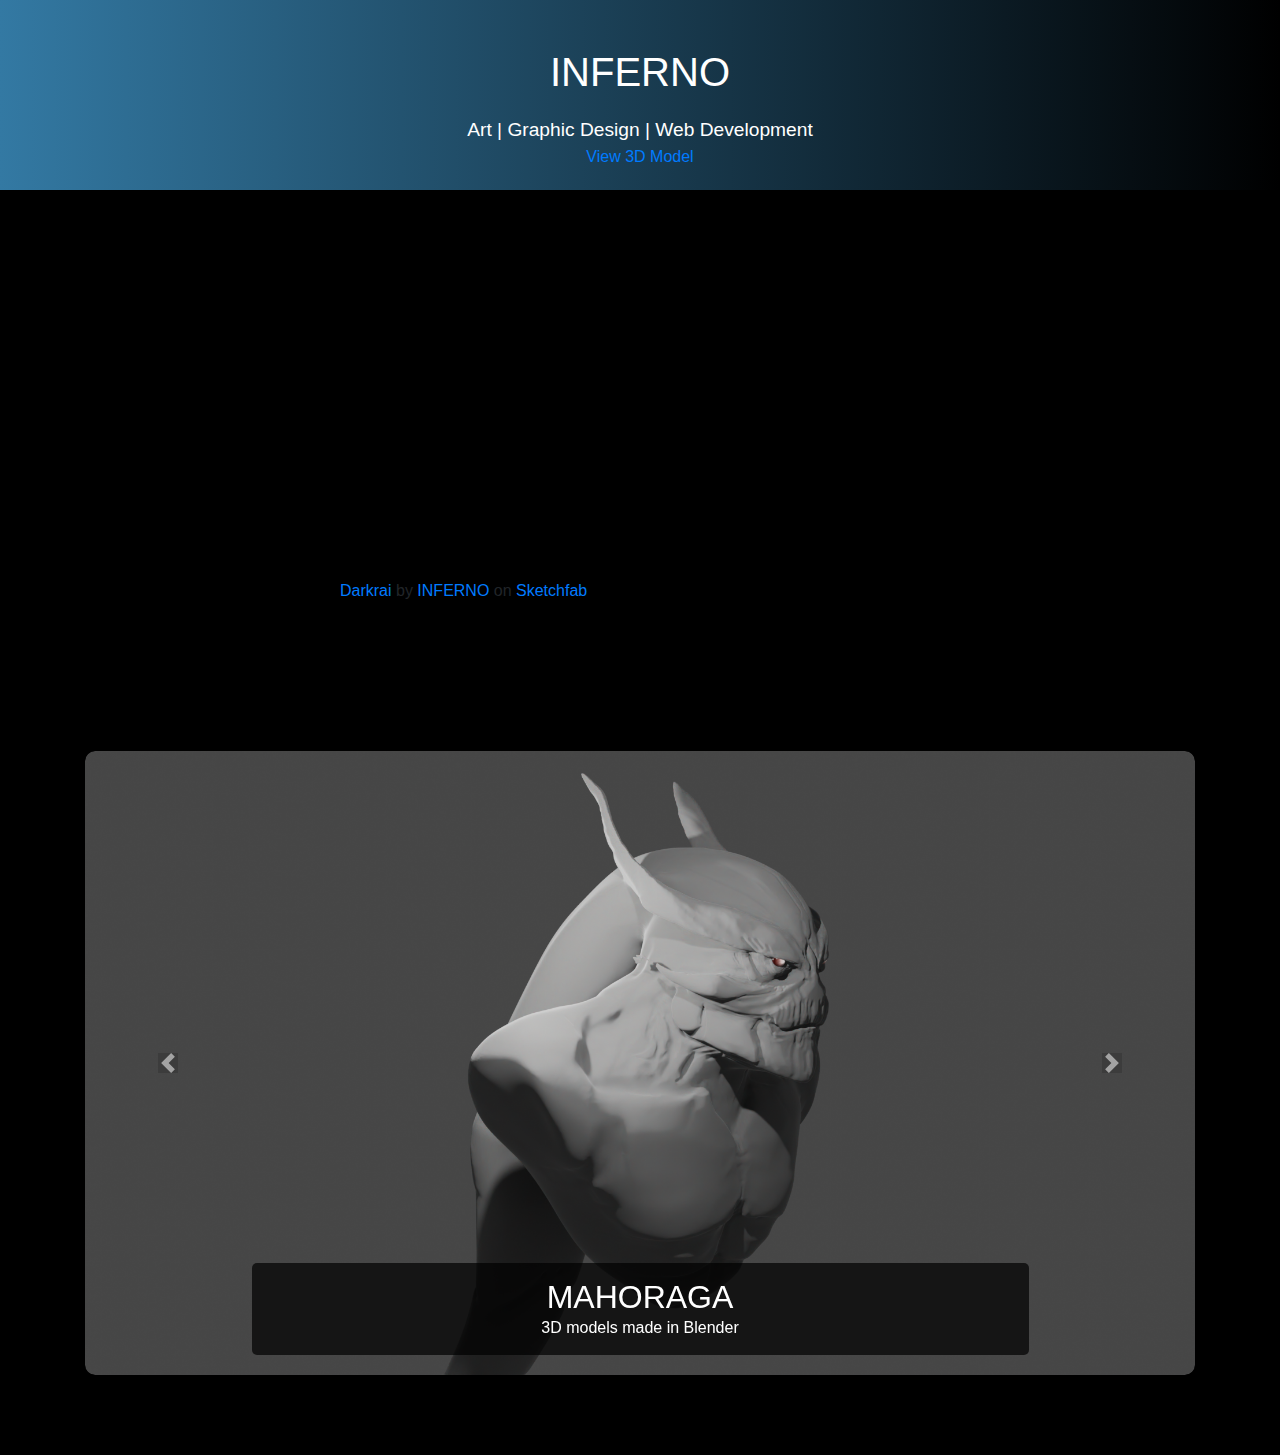
==== index.html @ ad25de95 "3dmodelhtml" ====
<!DOCTYPE html>
<html lang="en">
<head>
    <meta charset="UTF-8">
    <meta name="viewport" content="width=device-width, initial-scale=1.0">
    <title>INFERNO</title>
    <link rel="stylesheet" href="https://stackpath.bootstrapcdn.com/bootstrap/4.5.2/css/bootstrap.min.css">
    <link rel="stylesheet" href="./1.css">
</head>
<body>

<header class="bg-dark text-white text-center py-5">
    <h1>INFERNO</h1>
    <p>Art | Graphic Design | Web Development</p><a href="3d.html">View 3D Model</a>
</header>

<!-- Section for Sketchfab model -->
<section class="sketchfab-section">
    <div class="sketchfab-container">
        <iframe title="Darkrai" frameborder="0" allowfullscreen mozallowfullscreen="true" webkitallowfullscreen="true" allow="autoplay; fullscreen; xr-spatial-tracking" xr-spatial-tracking execution-while-out-of-viewport execution-while-not-rendered web-share src="https://sketchfab.com/models/9891965a8f644e039256c6c8ce3f94d7/embed?autospin=1&autostart=1&preload=1&ui_theme=dark"></iframe>
        <p>
            <a href="https://sketchfab.com/3d-models/darkrai-9891965a8f644e039256c6c8ce3f94d7?utm_medium=embed&utm_campaign=share-popup&utm_content=9891965a8f644e039256c6c8ce3f94d7" target="_blank" rel="nofollow">Darkrai</a>
            by <a href="https://sketchfab.com/ds9140775?utm_medium=embed&utm_campaign=share-popup&utm_content=9891965a8f644e039256c6c8ce3f94d7" target="_blank" rel="nofollow">INFERNO</a>
            on <a href="https://sketchfab.com?utm_medium=embed&utm_campaign=share-popup&utm_content=9891965a8f644e039256c6c8ce3f94d7" target="_blank" rel="nofollow">Sketchfab</a>
        </p>
    </div>
</section>

<!-- Section for the existing carousel -->
<section class="container my-5">
    <div id="galleryCarousel" class="carousel slide" data-ride="carousel">
        <div class="carousel-inner">
            <div class="carousel-item active">
                <img src="images/b.png" class="d-block w-100" alt="Artwork 1">
                <div class="carousel-caption d-none d-md-block">
                    <h2>MAHORAGA</h2>
                    <p>3D models made in Blender</p>
                </div>
            </div>
            <div class="carousel-item">
                <img src="images/h1.jpg" class="d-block w-100" alt="Artwork 2">
                <div class="carousel-caption d-none d-md-block">
                    <h2>HELLBOY</h2>
                </div>
            </div>
        </div>
        <a class="carousel-control-prev" href="#galleryCarousel" role="button" data-slide="prev">
            <span class="carousel-control-prev-icon" aria-hidden="true"></span>
            <span class="sr-only">Previous</span>
        </a>
        <a class="carousel-control-next" href="#galleryCarousel" role="button" data-slide="next">
            <span class="carousel-control-next-icon" aria-hidden="true"></span>
            <span class="sr-only">Next</span>
        </a>
    </div>
</section>

<script src="https://code.jquery.com/jquery-3.5.1.slim.min.js"></script>
<script src="https://cdn.jsdelivr.net/npm/@popperjs/core@2.5.3/dist/umd/popper.min.js"></script>
<script src="https://stackpath.bootstrapcdn.com/bootstrap/4.5.2/js/bootstrap.min.js"></script>

</body>
</html>
---- 1.css ----
body {
    margin: 0;
    justify-content: center;
    min-height: 100vh;
    background-color: #000000;
}

.sketchfab-container {
    max-width: 600px;
    box-shadow: 0px 0px 10px rgba(0, 0, 0, 0.2);
    overflow: hidden;
    border-radius: 8px;
}

iframe {
width: 400%;
height: 300px; 
}
.sketchfab-container iframe {
    width: 1400px; /* Adjust as needed */
    max-width: 100%; /* Set a maximum width if necessary */
    height: 350px; /* Adjust as needed */
}

/* Ensure responsiveness for carousel images */
.carousel-item img {
    width: 100%;
    height: auto;
}

/* Add this if you want the carousel container to be responsive */
#galleryCarousel {
    max-width: 100%; /* Set a maximum width if necessary */
}

/* Add this if you want to make the Sketchfab section responsive */
.sketchfab-section {
    max-width: 100%; /* Set a maximum width if necessary */
}

header {
    background: linear-gradient(to right, #3379a3, #000000);
    color: #fff;
    text-align: center;
    padding: 1em;
    height: 190px;
}

header h1 {
    font-size: 2.5em;
    margin-bottom: 0.5em;
}

header p {
    font-size: 1.2em;
    margin: 0;
}

section {
    display: flex;
    flex-wrap: wrap;
    justify-content: space-around;
    padding: 2em;
}

.project {
    background-color: #fff;
    border-radius: 10px;
    box-shadow: 0 4px 8px rgba(0, 0, 0, 0.1);
    margin: 1em;
    overflow: hidden;
    width: 300px;
}

.project img {
    max-width: 100%;
    height: auto;
}

footer {
    background-color: #333;
    color: #fff;
    text-align: center;
    padding: 1em;
}

#galleryCarousel {
    margin-top: 20px;
    overflow: hidden;
}

.carousel-inner {
    border-radius: 10px;
    overflow: hidden;
}

.carousel-item {
    text-align: center;
    transition: transform 0.5s ease;
}

.carousel-item img {
    border-radius: 10px;
}

.carousel-caption {
    background-color: rgba(0, 0, 0, 0.7);
    border-radius: 5px;
    padding: 15px;
    transition: opacity 0.5s ease;
}

.carousel-caption h2,
.carousel-caption p {
    margin: 0;
}

.carousel-item:hover {
    transform: scale(1.05);
}

.carousel-item:hover .carousel-caption {
    opacity: 1;
}

.carousel-control-prev-icon,
.carousel-control-next-icon {
    background-color: #333;
}
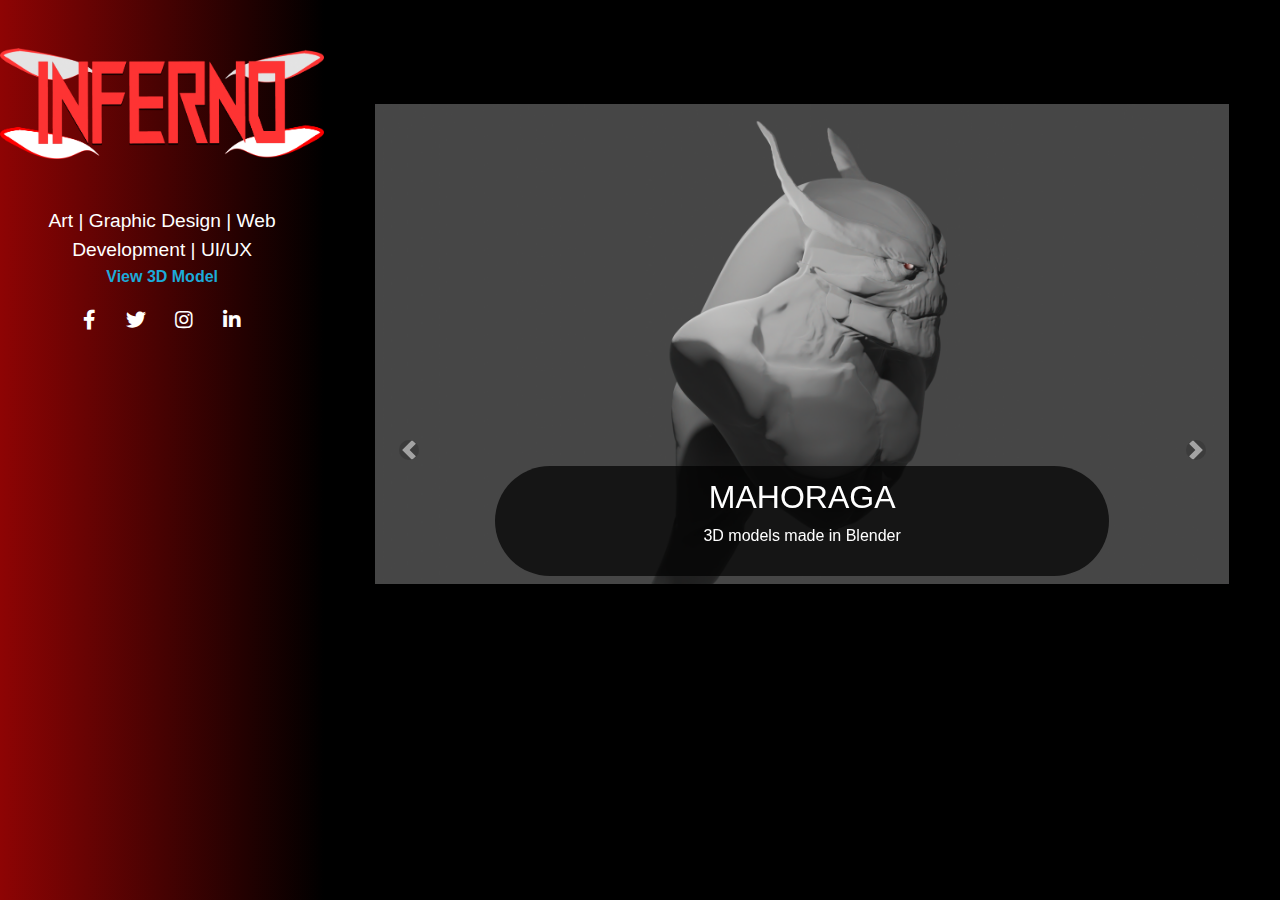
==== commit 8d637dde: "n" ====
--- a/index.html
+++ b/index.html
@@ -4,27 +4,33 @@
     <meta charset="UTF-8">
     <meta name="viewport" content="width=device-width, initial-scale=1.0">
     <title>INFERNO</title>
+    <link rel="stylesheet" href="https://cdnjs.cloudflare.com/ajax/libs/font-awesome/5.15.1/css/all.min.css">
     <link rel="stylesheet" href="https://stackpath.bootstrapcdn.com/bootstrap/4.5.2/css/bootstrap.min.css">
     <link rel="stylesheet" href="./1.css">
 </head>
 <body>
 
 <header class="bg-dark text-white text-center py-5">
-    <h1>INFERNO</h1>
-    <p>Art | Graphic Design | Web Development</p><a href="3d.html">View 3D Model</a>
+    <img src="images/inf.png" class="d-block w-100" alt="Artwork 1">
+    <br/>    <br/>
+    <p>Art | Graphic Design | Web Development | UI/UX</p><a href="3d.html">View 3D Model</a>
+    <div class="social-media-links text-center my-3">
+        <a href="https://www.facebook.com/yourprofile" class="mr-4">
+            <i class="fab fa-facebook-f"></i>
+        </a>
+        <a href="https://www.twitter.com/yourprofile" class="mr-4">
+            <i class="fab fa-twitter"></i>
+        </a>
+        <a href="https://www.instagram.com/yourprofile" class="mr-4">
+            <i class="fab fa-instagram"></i>
+        </a>
+        <a href="https://www.linkedin.com/in/yourprofile">
+            <i class="fab fa-linkedin-in"></i>
+        </a>
+    </div>
 </header>
 
-<!-- Section for Sketchfab model -->
-<section class="sketchfab-section">
-    <div class="sketchfab-container">
-        <iframe title="Darkrai" frameborder="0" allowfullscreen mozallowfullscreen="true" webkitallowfullscreen="true" allow="autoplay; fullscreen; xr-spatial-tracking" xr-spatial-tracking execution-while-out-of-viewport execution-while-not-rendered web-share src="https://sketchfab.com/models/9891965a8f644e039256c6c8ce3f94d7/embed?autospin=1&autostart=1&preload=1&ui_theme=dark"></iframe>
-        <p>
-            <a href="https://sketchfab.com/3d-models/darkrai-9891965a8f644e039256c6c8ce3f94d7?utm_medium=embed&utm_campaign=share-popup&utm_content=9891965a8f644e039256c6c8ce3f94d7" target="_blank" rel="nofollow">Darkrai</a>
-            by <a href="https://sketchfab.com/ds9140775?utm_medium=embed&utm_campaign=share-popup&utm_content=9891965a8f644e039256c6c8ce3f94d7" target="_blank" rel="nofollow">INFERNO</a>
-            on <a href="https://sketchfab.com?utm_medium=embed&utm_campaign=share-popup&utm_content=9891965a8f644e039256c6c8ce3f94d7" target="_blank" rel="nofollow">Sketchfab</a>
-        </p>
-    </div>
-</section>
+
 
 <!-- Section for the existing carousel -->
 <section class="container my-5">
--- a/1.css
+++ b/1.css
@@ -1,8 +1,50 @@
 body {
     margin: 0;
+    display: flex;
     justify-content: center;
     min-height: 100vh;
     background-color: #000000;
+    font-family: Arial, sans-serif; /* Example of a global font */
+}
+
+a {
+    color: #1CAAD9;
+    text-decoration: none; /* Removes underline from all links */
+    font-weight: bold;
+}
+
+a:hover, a:focus {
+    color: #1687A7;
+    text-decoration: underline; /* Adds underline on hover/focus for better accessibility */
+}
+header {
+    background: linear-gradient(to right, #8e0404, #000000);
+    color: #fff;
+    text-align: center;
+    padding: 20px 0;
+    box-shadow: 0 4px 6px rgba(0,0,0,0.1);
+}
+
+header img {
+    max-height: 150px; /* Adjust based on your preference */
+    width: auto; /* Maintains aspect ratio */
+    margin: 0 auto; /* Centers the logo */
+}
+
+header h1 {
+    font-size: 2.5em;
+    margin: 10px 0;
+}
+
+header p {
+    font-size: 1.2em;
+    margin: 0;
+}
+section {
+    display: flex;
+    flex-wrap: wrap;
+    justify-content: space-around;
+    padding: 20px;
 }
 
 .sketchfab-container {
@@ -10,120 +52,52 @@
     box-shadow: 0px 0px 10px rgba(0, 0, 0, 0.2);
     overflow: hidden;
     border-radius: 8px;
+    margin: auto; /* Centers the Sketchfab container */
 }
 
-iframe {
-width: 400%;
-height: 300px; 
-}
 .sketchfab-container iframe {
-    width: 1400px; /* Adjust as needed */
-    max-width: 100%; /* Set a maximum width if necessary */
+    width: 100%; /* Ensures iframe is responsive */
     height: 350px; /* Adjust as needed */
 }
-
-/* Ensure responsiveness for carousel images */
-.carousel-item img {
-    width: 100%;
-    height: auto;
-}
-
-/* Add this if you want the carousel container to be responsive */
-#galleryCarousel {
-    max-width: 100%; /* Set a maximum width if necessary */
-}
-
-/* Add this if you want to make the Sketchfab section responsive */
-.sketchfab-section {
-    max-width: 100%; /* Set a maximum width if necessary */
-}
-
-header {
-    background: linear-gradient(to right, #3379a3, #000000);
-    color: #fff;
-    text-align: center;
-    padding: 1em;
-    height: 190px;
-}
-
-header h1 {
-    font-size: 2.5em;
-    margin-bottom: 0.5em;
-}
-
-header p {
-    font-size: 1.2em;
-    margin: 0;
-}
-
-section {
-    display: flex;
-    flex-wrap: wrap;
-    justify-content: space-around;
-    padding: 2em;
-}
-
-.project {
-    background-color: #fff;
-    border-radius: 10px;
-    box-shadow: 0 4px 8px rgba(0, 0, 0, 0.1);
-    margin: 1em;
-    overflow: hidden;
-    width: 300px;
-}
-
-.project img {
+#galleryCarousel, .carousel-inner, .carousel-item img {
+    padding: 12px;
     max-width: 100%;
     height: auto;
 }
 
+.carousel-item {
+    text-align: center;
+}
+
+.carousel-caption {
+    background-color: rgba(0, 0, 0, 0.7);
+    border-radius: 95px;
+    padding: 12px;
+    display: none; /* Default state hidden, shown on hover */
+}
+
+.carousel-item:hover .carousel-caption {
+    display: block; /* Shows caption on hover */
+}
+
+.carousel-control-prev-icon, .carousel-control-next-icon {
+    background-color: #333;
+    border-radius: 50%; /* Circular background */
+}
 footer {
     background-color: #333;
     color: #fff;
     text-align: center;
-    padding: 1em;
+    padding: 20px;
+    margin-top: 20px; /* Adds space above the footer */
 }
 
-#galleryCarousel {
-    margin-top: 20px;
-    overflow: hidden;
+.social-media-links a {
+    color: #fff; /* White color for icons */
+    font-size: 20px; /* Size of the icons */
+    transition: color 0.3s ease;
 }
 
-.carousel-inner {
-    border-radius: 10px;
-    overflow: hidden;
+.social-media-links a:hover {
+    color: #ff0000; 
 }
-
-.carousel-item {
-    text-align: center;
-    transition: transform 0.5s ease;
-}
-
-.carousel-item img {
-    border-radius: 10px;
-}
-
-.carousel-caption {
-    background-color: rgba(0, 0, 0, 0.7);
-    border-radius: 5px;
-    padding: 15px;
-    transition: opacity 0.5s ease;
-}
-
-.carousel-caption h2,
-.carousel-caption p {
-    margin: 0;
-}
-
-.carousel-item:hover {
-    transform: scale(1.05);
-}
-
-.carousel-item:hover .carousel-caption {
-    opacity: 1;
-}
-
-.carousel-control-prev-icon,
-.carousel-control-next-icon {
-    background-color: #333;
-}
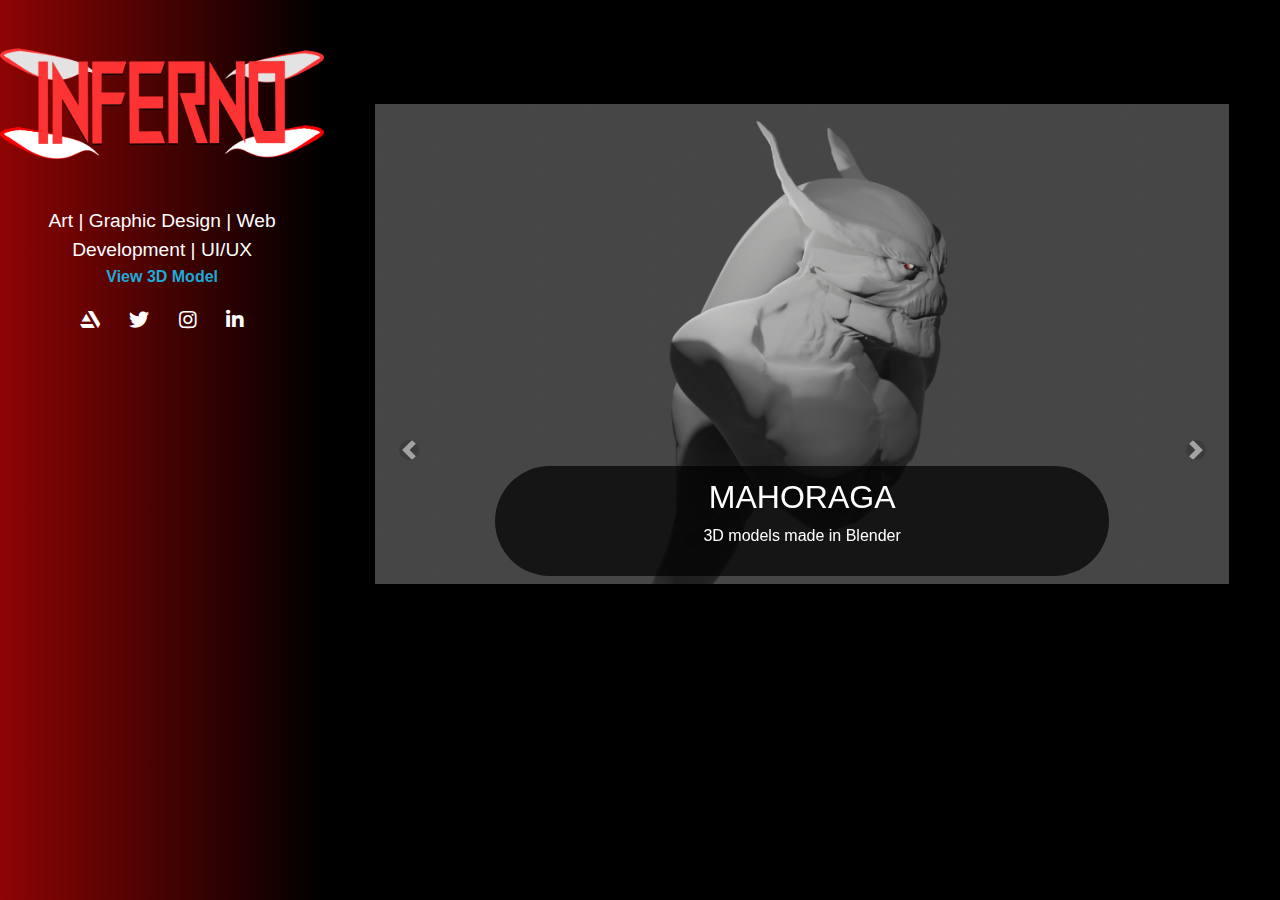
==== commit 762be209: "ss" ====
--- a/index.html
+++ b/index.html
@@ -7,6 +7,7 @@
     <link rel="stylesheet" href="https://cdnjs.cloudflare.com/ajax/libs/font-awesome/5.15.1/css/all.min.css">
     <link rel="stylesheet" href="https://stackpath.bootstrapcdn.com/bootstrap/4.5.2/css/bootstrap.min.css">
     <link rel="stylesheet" href="./1.css">
+    <meta name="google-site-verification" content="lZo31b5PnF2DwYcgSuC96AefFLUPv22fuMBhrG29xiI" />
 </head>
 <body>
 
@@ -15,16 +16,17 @@
     <br/>    <br/>
     <p>Art | Graphic Design | Web Development | UI/UX</p><a href="3d.html">View 3D Model</a>
     <div class="social-media-links text-center my-3">
-        <a href="https://www.facebook.com/yourprofile" class="mr-4">
-            <i class="fab fa-facebook-f"></i>
+        <a href="http://infernoedo1.artstation.com" class="mr-4">
+            <i class="fab fa-artstation"></i>
         </a>
-        <a href="https://www.twitter.com/yourprofile" class="mr-4">
+        </a>
+        <a href="https://twitter.com/INFERNOedo" class="mr-4">
             <i class="fab fa-twitter"></i>
         </a>
-        <a href="https://www.instagram.com/yourprofile" class="mr-4">
+        <a href="https://www.instagram.com/edo_inferno9" class="mr-4">
             <i class="fab fa-instagram"></i>
         </a>
-        <a href="https://www.linkedin.com/in/yourprofile">
+        <a href="https://www.linkedin.com/in/deepak-sharma-952448229">
             <i class="fab fa-linkedin-in"></i>
         </a>
     </div>
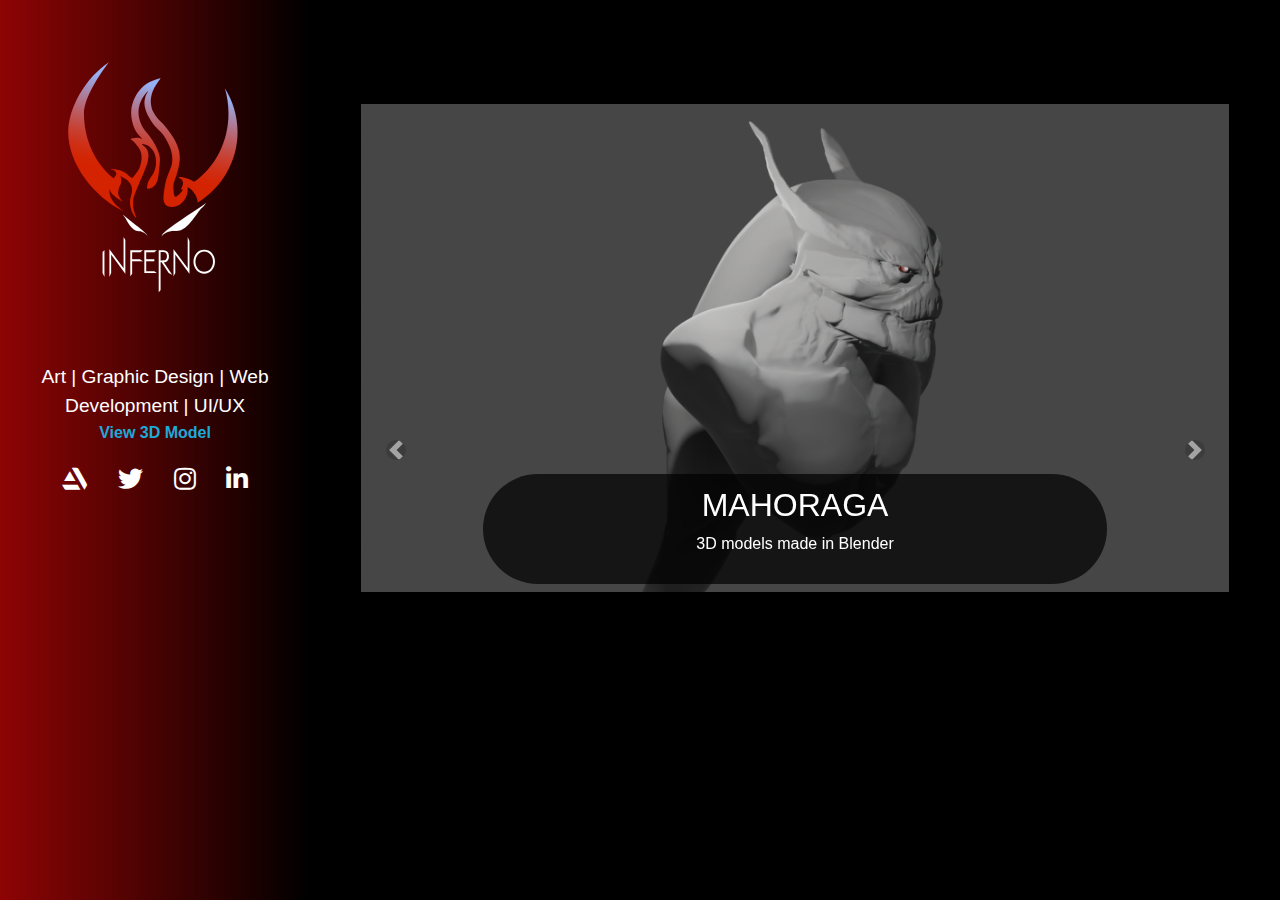
==== commit 36921a0a: "gg" ====
--- a/index.html
+++ b/index.html
@@ -12,7 +12,7 @@
 <body>
 
 <header class="bg-dark text-white text-center py-5">
-    <img src="images/inf.png" class="d-block w-100" alt="Artwork 1">
+    <img src="images/inf.svg" class="d-block w-100" alt="Artwork 1">
     <br/>    <br/>
     <p>Art | Graphic Design | Web Development | UI/UX</p><a href="3d.html">View 3D Model</a>
     <div class="social-media-links text-center my-3">
--- a/1.css
+++ b/1.css
@@ -1,22 +1,25 @@
+/* Global styles */
 body {
     margin: 0;
     display: flex;
     justify-content: center;
     min-height: 100vh;
     background-color: #000000;
-    font-family: Arial, sans-serif; /* Example of a global font */
+    font-family: Arial, sans-serif;
 }
 
 a {
     color: #1CAAD9;
-    text-decoration: none; /* Removes underline from all links */
+    text-decoration: none;
     font-weight: bold;
 }
 
 a:hover, a:focus {
     color: #1687A7;
-    text-decoration: underline; /* Adds underline on hover/focus for better accessibility */
+    text-decoration: underline;
 }
+
+/* Header styles */
 header {
     background: linear-gradient(to right, #8e0404, #000000);
     color: #fff;
@@ -26,9 +29,9 @@
 }
 
 header img {
-    max-height: 150px; /* Adjust based on your preference */
-    width: auto; /* Maintains aspect ratio */
-    margin: 0 auto; /* Centers the logo */
+    max-height: 1510px;
+    width: auto;
+    margin: 0 auto;
 }
 
 header h1 {
@@ -40,6 +43,8 @@
     font-size: 1.2em;
     margin: 0;
 }
+
+/* Section styles */
 section {
     display: flex;
     flex-wrap: wrap;
@@ -52,14 +57,16 @@
     box-shadow: 0px 0px 10px rgba(0, 0, 0, 0.2);
     overflow: hidden;
     border-radius: 8px;
-    margin: auto; /* Centers the Sketchfab container */
+    margin: auto;
 }
 
 .sketchfab-container iframe {
-    width: 100%; /* Ensures iframe is responsive */
-    height: 350px; /* Adjust as needed */
+    width: 100%;
+    height: 350px;
 }
-#galleryCarousel, .carousel-inner, .carousel-item img {
+
+/* Gallery carousel styles */
+#galleryCarousel,.carousel-inner,.carousel-item img {
     padding: 12px;
     max-width: 100%;
     height: auto;
@@ -73,31 +80,33 @@
     background-color: rgba(0, 0, 0, 0.7);
     border-radius: 95px;
     padding: 12px;
-    display: none; /* Default state hidden, shown on hover */
+    display: none;
 }
 
-.carousel-item:hover .carousel-caption {
-    display: block; /* Shows caption on hover */
+.carousel-item:hover.carousel-caption {
+    display: block;
 }
 
-.carousel-control-prev-icon, .carousel-control-next-icon {
+.carousel-control-prev-icon,.carousel-control-next-icon {
     background-color: #333;
-    border-radius: 50%; /* Circular background */
+    border-radius: 50%;
 }
+
+/* Footer styles */
 footer {
     background-color: #333;
     color: #fff;
     text-align: center;
     padding: 20px;
-    margin-top: 20px; /* Adds space above the footer */
+    margin-top: 20px;
 }
 
 .social-media-links a {
-    color: #fff; /* White color for icons */
-    font-size: 20px; /* Size of the icons */
-    transition: color 0.3s ease;
+    color: #ffffff;
+    font-size: 25px;
+    transition: color 0.4s ease;
 }
 
 .social-media-links a:hover {
-    color: #ff0000; 
-}
+    color: #000000;
+}